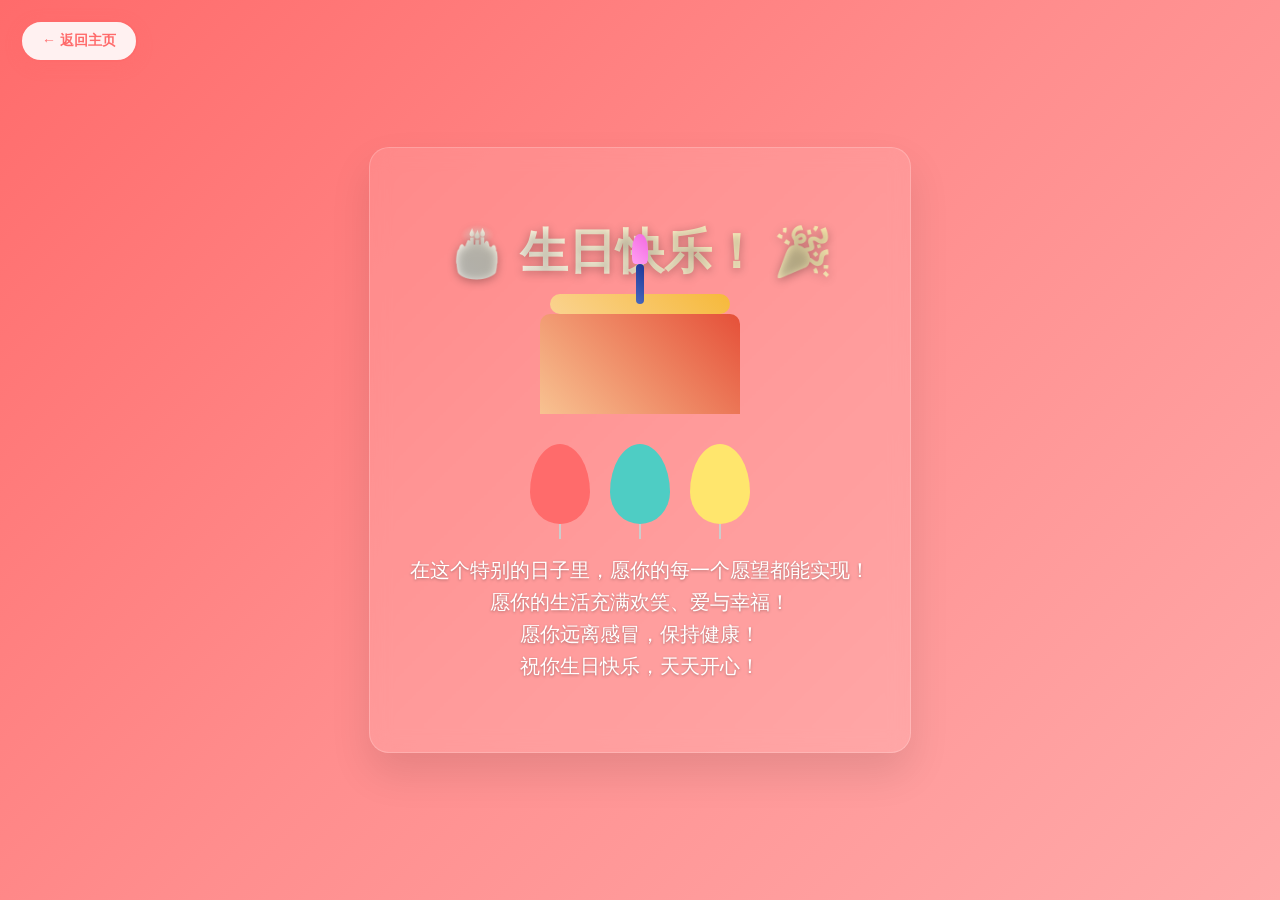
==== birthday.html @ 0f41483a "refactor: 重构节日祝福页面结构，将生日祝福页面独立为单独文件 将原生日祝福页面从index.html移动到birthday.html 更新choose.html中的链接指向新的生日祝福页面 " ====
<!DOCTYPE html>
<html lang="zh-CN">
<head>
    <meta charset="UTF-8">
    <meta name="viewport" content="width=device-width, initial-scale=1.0">
    <title>生日祝福</title>
    <style>
        body { 
            margin: 0; 
            overflow: hidden; 
            background: linear-gradient(135deg, #ff6b6b, #ff8e8e, #ffaaaa);
            font-family: 'Arial', sans-serif; 
            min-height: 100vh;
            display: flex;
            flex-direction: column;
            align-items: center;
            justify-content: center;
            position: relative;
        }

        /* 返回主页按钮 */
        .back-btn {
            position: absolute;
            top: 20px;
            left: 20px;
            background: rgba(255, 255, 255, 0.9);
            border: 2px solid #ff6b6b;
            color: #ff6b6b;
            padding: 10px 20px;
            border-radius: 25px;
            cursor: pointer;
            font-size: 14px;
            font-weight: bold;
            text-decoration: none;
            transition: all 0.3s ease;
            z-index: 100;
            box-shadow: 0 4px 15px rgba(255, 107, 107, 0.3);
        }

        .back-btn:hover {
            background: #ff6b6b;
            color: white;
            transform: translateY(-2px);
            box-shadow: 0 6px 20px rgba(255, 107, 107, 0.4);
        }

        /* 生日祝福内容 */
        .birthday-container {
            text-align: center;
            color: white;
            max-width: 800px;
            padding: 40px;
            background: rgba(255, 255, 255, 0.1);
            border-radius: 20px;
            backdrop-filter: blur(10px);
            border: 1px solid rgba(255, 255, 255, 0.2);
            box-shadow: 0 20px 40px rgba(0, 0, 0, 0.1);
        }

        .birthday-title {
            font-size: 48px;
            margin-bottom: 20px;
            text-shadow: 0 2px 10px rgba(0, 0, 0, 0.3);
            background: linear-gradient(45deg, #fff, #ffeaa7);
            -webkit-background-clip: text;
            -webkit-text-fill-color: transparent;
            font-weight: bold;
        }

        .birthday-message {
            font-size: 20px;
            line-height: 1.6;
            margin-bottom: 30px;
            text-shadow: 0 1px 3px rgba(0, 0, 0, 0.3);
        }

        .cake-container {
            margin: 30px 0;
            position: relative;
        }

        .cake {
            width: 200px;
            height: 100px;
            background: linear-gradient(45deg, #f8c291, #e55039);
            border-radius: 10px 10px 0 0;
            position: relative;
            margin: 0 auto;
        }

        .cake::before {
            content: '';
            position: absolute;
            top: -20px;
            left: 50%;
            transform: translateX(-50%);
            width: 180px;
            height: 20px;
            background: linear-gradient(45deg, #fad390, #f6b93b);
            border-radius: 10px;
        }

        .candle {
            width: 8px;
            height: 40px;
            background: linear-gradient(45deg, #4a69bd, #1e3799);
            position: absolute;
            top: -50px;
            left: 50%;
            transform: translateX(-50%);
            border-radius: 4px;
        }

        .flame {
            width: 16px;
            height: 30px;
            background: linear-gradient(45deg, #ff9ff3, #f368e0);
            position: absolute;
            top: -80px;
            left: 50%;
            transform: translateX(-50%);
            border-radius: 50% 50% 20% 20%;
            animation: flicker 1.5s infinite alternate;
        }

        @keyframes flicker {
            0%, 100% { transform: translateX(-50%) scale(1); }
            50% { transform: translateX(-50%) scale(1.1); }
        }

        .balloons {
            display: flex;
            justify-content: center;
            gap: 20px;
            margin: 30px 0;
        }

        .balloon {
            width: 60px;
            height: 80px;
            border-radius: 50% 50% 50% 50% / 60% 60% 40% 40%;
            position: relative;
            animation: float 3s ease-in-out infinite;
        }

        .balloon:nth-child(1) { background: #ff6b6b; animation-delay: 0s; }
        .balloon:nth-child(2) { background: #4ecdc4; animation-delay: 0.5s; }
        .balloon:nth-child(3) { background: #ffe66d; animation-delay: 1s; }

        .balloon::after {
            content: '';
            position: absolute;
            bottom: -15px;
            left: 50%;
            transform: translateX(-50%);
            width: 2px;
            height: 15px;
            background: #ccc;
        }

        @keyframes float {
            0%, 100% { transform: translateY(0); }
            50% { transform: translateY(-20px); }
        }

        .confetti {
            position: absolute;
            top: 0;
            left: 0;
            width: 100%;
            height: 100%;
            pointer-events: none;
            z-index: -1;
        }

        .confetti-piece {
            position: absolute;
            width: 10px;
            height: 10px;
            background: #ff6b6b;
            opacity: 0;
            animation: confetti-fall 5s linear infinite;
        }

        .confetti-piece:nth-child(2n) { background: #4ecdc4; }
        .confetti-piece:nth-child(3n) { background: #ffe66d; }
        .confetti-piece:nth-child(4n) { background: #ff9ff3; }

        @keyframes confetti-fall {
            0% {
                transform: translateY(-100px) rotate(0deg);
                opacity: 1;
            }
            100% {
                transform: translateY(100vh) rotate(360deg);
                opacity: 0;
            }
        }

        /* 响应式设计 */
        @media (max-width: 768px) {
            .birthday-title {
                font-size: 36px;
            }
            
            .birthday-message {
                font-size: 16px;
            }
            
            .cake {
                width: 150px;
                height: 75px;
            }
            
            .balloon {
                width: 40px;
                height: 60px;
            }
        }
    </style>
</head>
<body>
    <!-- 返回主页按钮 -->
    <a href="index.html" class="back-btn">← 返回主页</a>

    <!-- 生日祝福内容 -->
    <div class="birthday-container">
        <h1 class="birthday-title">🎂 生日快乐！ 🎉</h1>
        
        <div class="cake-container">
            <div class="cake">
                <div class="candle"></div>
                <div class="flame"></div>
            </div>
        </div>

        <div class="balloons">
            <div class="balloon"></div>
            <div class="balloon"></div>
            <div class="balloon"></div>
        </div>

        <div class="birthday-message">
            在这个特别的日子里，愿你的每一个愿望都能实现！<br>
            愿你的生活充满欢笑、爱与幸福！<br>
            愿你远离感冒，保持健康！<br>
            祝你生日快乐，天天开心！
        </div>
    </div>

    <!-- 五彩纸屑效果 -->
    <div class="confetti" id="confetti"></div>

    <script>
        // 创建五彩纸屑效果
        function createConfetti() {
            const confettiContainer = document.getElementById('confetti');
            const colors = ['#ff6b6b', '#4ecdc4', '#ffe66d', '#ff9ff3', '#a29bfe'];
            
            for (let i = 0; i < 50; i++) {
                const piece = document.createElement('div');
                piece.className = 'confetti-piece';
                piece.style.left = Math.random() * 100 + '%';
                piece.style.animationDelay = Math.random() * 5 + 's';
                piece.style.animationDuration = (3 + Math.random() * 3) + 's';
                piece.style.background = colors[Math.floor(Math.random() * colors.length)];
                confettiContainer.appendChild(piece);
            }
        }

        // 页面加载完成后创建纸屑
        window.addEventListener('load', createConfetti);
    </script>
</body>
</html>
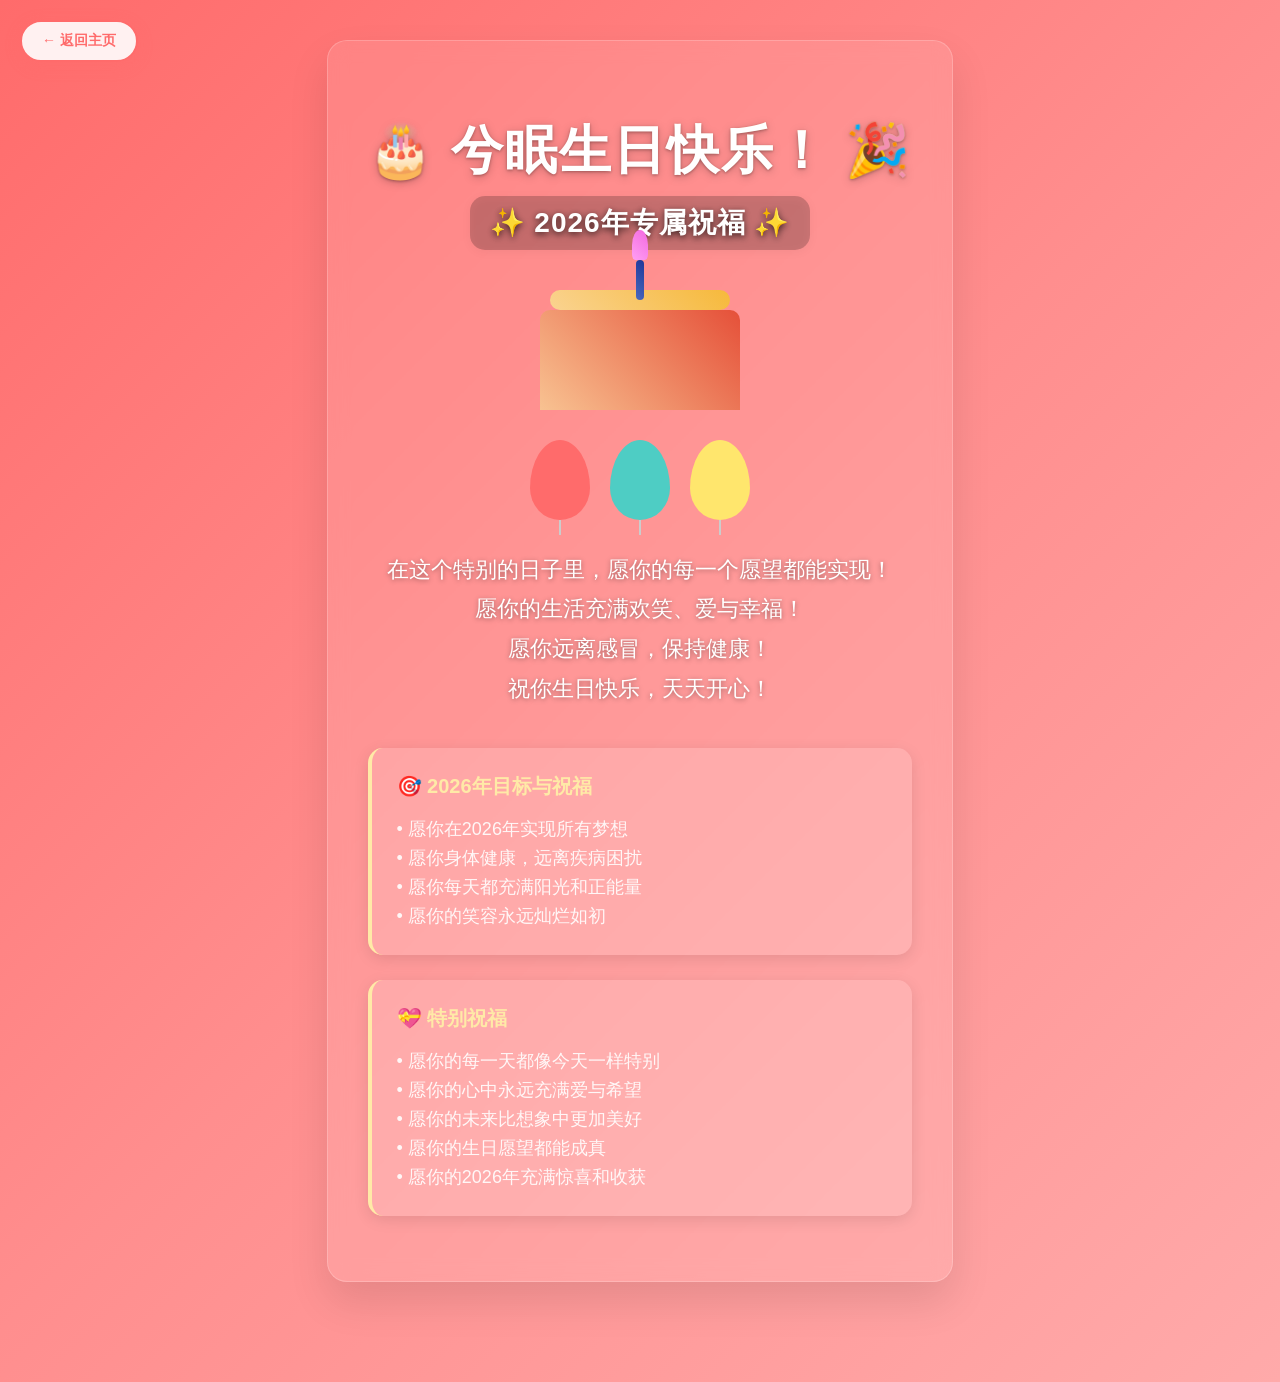
==== commit bb1115bd: "feat(birthday): 增强生日祝福页面样式和内容 - 更新标题为个性化祝福并添加年份显示 - 优化响应式设计，改进移动端显示效果 - 添加祝福分区结构，丰富祝福内容 - 调整整体布局和视觉样" ====
--- a/birthday.html
+++ b/birthday.html
@@ -3,18 +3,17 @@
 <head>
     <meta charset="UTF-8">
     <meta name="viewport" content="width=device-width, initial-scale=1.0">
-    <title>生日祝福</title>
+    <title>2026年生日祝福 - 兮眠</title>
     <style>
         body { 
             margin: 0; 
-            overflow: hidden; 
+            overflow: auto; 
             background: linear-gradient(135deg, #ff6b6b, #ff8e8e, #ffaaaa);
             font-family: 'Arial', sans-serif; 
             min-height: 100vh;
             display: flex;
             flex-direction: column;
             align-items: center;
-            justify-content: center;
             position: relative;
         }
 
@@ -50,6 +49,7 @@
             color: white;
             max-width: 800px;
             padding: 40px;
+            margin: 40px auto;
             background: rgba(255, 255, 255, 0.1);
             border-radius: 20px;
             backdrop-filter: blur(10px);
@@ -58,20 +58,60 @@
         }
 
         .birthday-title {
-            font-size: 48px;
-            margin-bottom: 20px;
-            text-shadow: 0 2px 10px rgba(0, 0, 0, 0.3);
-            background: linear-gradient(45deg, #fff, #ffeaa7);
+            font-size: 52px;
+            margin-bottom: 10px;
+            text-shadow: 0 1px 3px rgba(0, 0, 0, 0.3);
+            background: linear-gradient(45deg, #ff6b6b, #ff8e8e, #ffeaa7);
             -webkit-background-clip: text;
-            -webkit-text-fill-color: transparent;
             font-weight: bold;
+            letter-spacing: 2px;
+            filter: drop-shadow(0 2px 4px rgba(0, 0, 0, 0.2));
+        }
+
+        .birthday-year {
+            font-size: 28px;
+            color: #fff;
+            margin-bottom: 30px;
+            text-shadow: 0 2px 6px rgba(0, 0, 0, 0.6);
+            font-weight: 600;
+            letter-spacing: 1px;
+            filter: drop-shadow(0 2px 4px rgba(0, 0, 0, 0.2));
+            font-family: 'Segoe UI', 'Microsoft YaHei', sans-serif;
+            background: rgba(0, 0, 0, 0.2);
+            padding: 8px 20px;
+            border-radius: 15px;
+            display: inline-block;
         }
 
         .birthday-message {
+            font-size: 22px;
+            line-height: 1.8;
+            margin-bottom: 40px;
+            text-shadow: 0 1px 5px rgba(0, 0, 0, 0.4);
+            font-weight: 300;
+        }
+
+        .blessing-section {
+            background: rgba(255, 255, 255, 0.15);
+            border-radius: 15px;
+            padding: 25px;
+            margin: 25px 0;
+            border-left: 4px solid #ffeaa7;
+            text-align: left;
+            box-shadow: 0 4px 15px rgba(0, 0, 0, 0.1);
+        }
+
+        .blessing-title {
             font-size: 20px;
+            color: #ffeaa7;
+            margin-bottom: 15px;
+            font-weight: bold;
+        }
+
+        .blessing-content {
+            font-size: 18px;
             line-height: 1.6;
-            margin-bottom: 30px;
-            text-shadow: 0 1px 3px rgba(0, 0, 0, 0.3);
+            color: rgba(255, 255, 255, 0.9);
         }
 
         .cake-container {
@@ -198,13 +238,49 @@
         }
 
         /* 响应式设计 */
+        @media (max-width: 1024px) {
+            .birthday-container {
+                padding: 30px;
+                max-width: 90%;
+            }
+            
+            .birthday-title {
+                font-size: 42px;
+            }
+            
+            .birthday-year {
+                font-size: 22px;
+            }
+            
+            .birthday-message {
+                font-size: 20px;
+            }
+            
+            .blessing-content {
+                font-size: 16px;
+            }
+        }
+
         @media (max-width: 768px) {
+            .birthday-container {
+                padding: 25px 20px;
+                margin: 30px 15px;
+            }
+            
             .birthday-title {
-                font-size: 36px;
+                font-size: 32px;
+                letter-spacing: 1px;
+            }
+            
+            .birthday-year {
+                font-size: 18px;
+                margin-bottom: 20px;
             }
             
             .birthday-message {
                 font-size: 16px;
+                line-height: 1.6;
+                margin-bottom: 30px;
             }
             
             .cake {
@@ -215,6 +291,49 @@
             .balloon {
                 width: 40px;
                 height: 60px;
+            }
+            
+            .blessing-section {
+                padding: 20px;
+                margin: 15px 0;
+            }
+            
+            .blessing-title {
+                font-size: 18px;
+            }
+            
+            .blessing-content {
+                font-size: 14px;
+                line-height: 1.5;
+            }
+        }
+
+        @media (max-width: 480px) {
+            .birthday-title {
+                font-size: 28px;
+            }
+            
+            .birthday-year {
+                font-size: 16px;
+            }
+            
+            .cake {
+                width: 120px;
+                height: 60px;
+            }
+            
+            .cake::before {
+                width: 100px;
+                height: 15px;
+            }
+            
+            .balloons {
+                gap: 15px;
+            }
+            
+            .balloon {
+                width: 35px;
+                height: 50px;
             }
         }
     </style>
@@ -225,7 +344,8 @@
 
     <!-- 生日祝福内容 -->
     <div class="birthday-container">
-        <h1 class="birthday-title">🎂 生日快乐！ 🎉</h1>
+        <h1 class="birthday-title">🎂 兮眠生日快乐！ 🎉</h1>
+        <div class="birthday-year">✨ 2026年专属祝福 ✨</div>
         
         <div class="cake-container">
             <div class="cake">
@@ -246,7 +366,32 @@
             愿你远离感冒，保持健康！<br>
             祝你生日快乐，天天开心！
         </div>
+
+        <!-- 祝福分区 -->
+        <div class="blessing-section">
+            <div class="blessing-title">🎯 2026年目标与祝福</div>
+            <div class="blessing-content">
+                • 愿你在2026年实现所有梦想<br>
+                • 愿你身体健康，远离疾病困扰<br>
+                • 愿你每天都充满阳光和正能量<br>
+                • 愿你的笑容永远灿烂如初
+            </div>
+        </div>
+
+        <div class="blessing-section">
+            <div class="blessing-title">💝 特别祝福</div>
+            <div class="blessing-content">
+                • 愿你的每一天都像今天一样特别<br>
+                • 愿你的心中永远充满爱与希望<br>
+                • 愿你的未来比想象中更加美好<br>
+                • 愿你的生日愿望都能成真<br>
+                • 愿你的2026年充满惊喜和收获
+            </div>
+        </div>
     </div>
+
+    <!-- 底部间距 -->
+    <div style="height: 60px;"></div>
 
     <!-- 五彩纸屑效果 -->
     <div class="confetti" id="confetti"></div>
